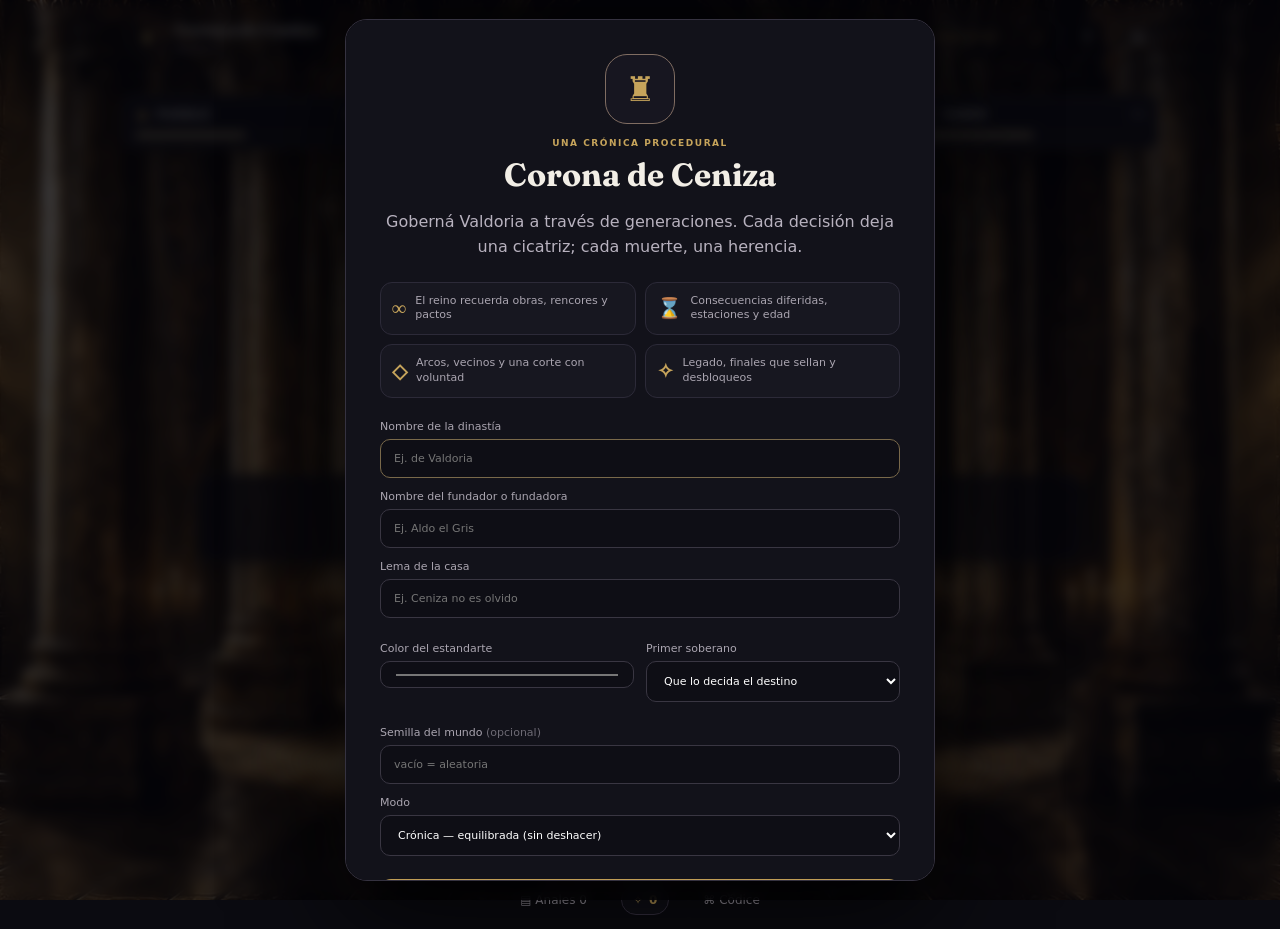
==== index.html @ 54a57205 "Hacer que la corte recuerde nombres, que Odon ceda el oficio y que el Codice guarde cronicas. Co-aut" ====
<!doctype html>
<html lang="es">
<head>
  <meta charset="utf-8" />
  <meta name="viewport" content="width=device-width, initial-scale=1, viewport-fit=cover" />
  <meta name="theme-color" content="#0c0c12" />
  <meta name="description" content="Goberná Valdoria a través de generaciones. Cada decisión deja una cicatriz; cada muerte, una herencia." />
  <title>Corona de Ceniza — Decisiones de una Dinastía</title>
  <link rel="preconnect" href="https://fonts.googleapis.com" />
  <link rel="preconnect" href="https://fonts.gstatic.com" crossorigin />
  <link rel="stylesheet" href="https://fonts.googleapis.com/css2?family=Fraunces:opsz,wght@9..144,500;9..144,650&family=Source+Sans+3:wght@400;600;700&display=swap" />
  <link rel="stylesheet" href="style.css?v=2.20" />
  <link rel="manifest" href="manifest.webmanifest" />
  <link rel="icon" href="icon.svg" type="image/svg+xml" />
  <link rel="apple-touch-icon" href="icon.svg" />
</head>
<body>
  <div class="kingdom-bg" id="kingdomBg" aria-hidden="true"><div class="hall-candle" id="hallCandle"></div><div class="hall-veil" id="hallVeil"></div></div>
  <canvas id="courtFx" aria-hidden="true"></canvas>
  <div id="app" class="app">
    <header class="topbar">
      <button id="brandBtn" class="brand" aria-label="Abrir menú">
        <span class="brand-crown">♜</span>
        <span><strong>Corona de Ceniza</strong><small id="reignLabel">Reinado I</small></span>
      </button>
      <div class="year-wrap">
        <span id="rulerName">—</span>
        <strong id="yearLabel">Año 1</strong>
        <em id="ageLabel" class="age-label"></em>
        <small id="heirLabel" class="heir-label"></small>
      </div>
      <div class="top-actions">
        <span id="seasonLabel" class="season-chip" title="Estación">Primavera</span>
        <button id="musicBtn" class="icon-btn music-btn" type="button" aria-pressed="true" aria-label="Silenciar la música de corte" title="Música de corte"><span aria-hidden="true">♪</span></button>
        <button id="helpBtn" class="icon-btn" aria-label="Ayuda">?</button>
        <button id="menuBtn" class="icon-btn" aria-label="Menú">☰</button>
      </div>
    </header>

    <section class="stats" aria-label="Estado del reino">
      <button class="stat" data-stat="pueblo" id="statPueblo" aria-describedby="tip-pueblo">
        <div class="stat-head"><span>♟</span><b>Pueblo</b><em id="puebloText">50</em></div>
        <div class="meter"><i id="puebloBar"></i></div>
        <span class="stat-tip" id="tip-pueblo" role="tooltip">Si llega a 0, una revuelta te arrastra. Si llega a 100, te vuelven innecesario.</span>
      </button>
      <button class="stat" data-stat="tesoro" id="statTesoro" aria-describedby="tip-tesoro">
        <div class="stat-head"><span>◆</span><b>Tesoro</b><em id="tesoroText">50</em></div>
        <div class="meter"><i id="tesoroBar"></i></div>
        <span class="stat-tip" id="tip-tesoro" role="tooltip">Si llega a 0, la Corona quiebra. Si llega a 100, el oro te encierra.</span>
      </button>
      <button class="stat" data-stat="ejercito" id="statEjercito" aria-describedby="tip-ejercito">
        <div class="stat-head"><span>⚔</span><b>Ejército</b><em id="ejercitoText">50</em></div>
        <div class="meter"><i id="ejercitoBar"></i></div>
        <span class="stat-tip" id="tip-ejercito" role="tooltip">Si llega a 0, te invaden. Si llega a 100, tus generales te reemplazan.</span>
      </button>
      <button class="stat" data-stat="saber" id="statSaber" aria-describedby="tip-saber">
        <div class="stat-head"><span>✦</span><b>Saber</b><em id="saberText">50</em></div>
        <div class="meter"><i id="saberBar"></i></div>
        <span class="stat-tip" id="tip-saber" role="tooltip">Si llega a 0, la superstición te señala. Si llega a 100, los sabios te declaran hipótesis.</span>
      </button>
    </section>
    <div id="fxLayer" class="fx-layer" aria-hidden="true"></div>

    <main class="game-stage">
      <div class="omens" id="omens"></div>
      <p class="whisper" id="whisper" aria-live="polite"></p>
      <div class="choice-preview left" id="leftPreview"><span>←</span><b id="leftText">No</b><small id="leftEffects"></small></div>
      <div class="choice-preview right" id="rightPreview"><b id="rightText">Sí</b><span>→</span><small id="rightEffects"></small></div>

      <div class="card-stack" id="cardStack">
        <div class="ghost-card back-2"></div>
        <div class="ghost-card back-1"></div>
        <article class="card" id="card" tabindex="0" aria-live="polite">
          <div class="swipe-label left" id="swipeLeft"><b id="swipeLeftText">Rechazar</b></div>
          <div class="swipe-label right" id="swipeRight"><b id="swipeRightText">Aceptar</b></div>
          <div class="card-topline"><span id="cardTag">CORTE</span><span id="rarityTag">COMÚN</span></div>
          <div class="portrait" id="portrait"><img id="portraitImg" alt="" /><div class="sil" id="portraitGlyph"></div><span id="advisorMood"></span></div>
          <div class="speaker"><strong id="speakerName">Consejera</strong><small id="speakerTitle">del reino</small></div>
          <p id="cardText">Cargando el destino…</p>
          <div class="echo" id="cardEcho"></div>
          <div class="card-footer"><span id="chainHint"></span><span class="drag-hint">Arrastrá o usá ← →</span></div>
        </article>
      </div>

      <div class="desktop-actions">
        <button id="leftBtn" class="choice-btn no"><span>←</span><b id="leftBtnText">Rechazar</b></button>
        <button id="consultBtn" class="consult-btn" title="Consultar al Consejo (no disponible en crisis)">Consejo</button>
        <button id="rightBtn" class="choice-btn yes"><b id="rightBtnText">Aceptar</b><span>→</span></button>
      </div>
      <p class="consult-hint" id="consultHint"></p>
    </main>

    <footer class="footer">
      <button id="chronicleBtn">▤ Anales <span id="chronicleCount">0</span></button>
      <div class="legacy-chip" title="Legado dinástico"><span>✧</span><b id="legacyValue">0</b></div>
      <button id="codexBtn">⌘ Códice</button>
    </footer>
  </div>

  <div id="toastLayer" class="toast-layer" aria-live="polite"></div>

  <dialog id="startDialog" class="modal start-modal">
    <div class="modal-scroll">
      <div class="sigil">♜</div>
      <p class="eyebrow">UNA CRÓNICA PROCEDURAL</p>
      <h1>Corona de Ceniza</h1>
      <p class="lead">Goberná Valdoria a través de generaciones. Cada decisión deja una cicatriz; cada muerte, una herencia.</p>
      <div class="feature-grid">
        <div><b>∞</b><span>El reino recuerda obras, rencores y pactos</span></div>
        <div><b>⌛</b><span>Consecuencias diferidas, estaciones y edad</span></div>
        <div><b>◇</b><span>Arcos, vecinos y una corte con voluntad</span></div>
        <div><b>✧</b><span>Legado, finales que sellan y desbloqueos</span></div>
      </div>
      <button id="continueBtn" class="primary hidden">La crónica sigue</button>
      <button id="showFoundBtn" class="secondary hidden">Fundar otra dinastía</button>
      <div id="foundFields">
      <label class="field">Nombre de la dinastía<input id="dynastyInput" maxlength="22" placeholder="Ej. de Valdoria" /></label>
      <label class="field">Nombre del fundador o fundadora<input id="founderInput" maxlength="22" placeholder="Ej. Aldo el Gris" /></label>
      <label class="field">Lema de la casa<input id="mottoInput" maxlength="48" placeholder="Ej. Ceniza no es olvido" /></label>
      <div class="field-row">
        <label class="field">Color del estandarte<input id="colorInput" type="color" value="#c6a45b" /></label>
        <label class="field">Primer soberano<select id="genderSelect"><option value="auto">Que lo decida el destino</option><option value="f">Soberana</option><option value="m">Soberano</option></select></label>
      </div>
      <label class="field">Semilla del mundo <span>(opcional)</span><input id="seedInput" maxlength="28" placeholder="vacío = aleatoria" /></label>
      <label class="field">Modo
        <select id="modeSelect">
          <option value="normal">Crónica — equilibrada (sin deshacer)</option>
          <option value="relaxed">Consejo Real — efectos −18%, un deshacer por reinado</option>
          <option value="harsh">Corona de Hierro — efectos +18%, confirma si la carta mata</option>
          <option value="chaos">Oráculo Roto — pesos salvajes y magnitudes inestables</option>
        </select>
      </label>
      <button id="startBtn" class="primary">Fundar la dinastía</button>
      <button id="dailyBtn" class="secondary">Desafío del día</button>
      </div>
      <p class="tiny">La partida se guarda en este navegador. Podés instalarla como aplicación.</p>
    </div>
  </dialog>

  <dialog id="menuDialog" class="modal side-modal">
    <div class="modal-head"><div><p class="eyebrow">CORONA DE CENIZA</p><h2>Consejo privado</h2></div><button class="close-btn" data-close="menuDialog">×</button></div>
    <div class="menu-list">
      <button id="resumeBtn"><span>▶</span><div><b>Continuar</b><small>Volver al trono</small></div></button>
      <button id="undoBtn"><span>↶</span><div><b>Deshacer última carta</b><small>Una vez por reinado en Consejo Real</small></div></button>
      <button id="saveBtn"><span>▣</span><div><b>Guardar</b><small>Forzar guardado local</small></div></button>
      <button id="exportBtn"><span>⇩</span><div><b>Exportar partida</b><small>Descargar un archivo JSON</small></div></button>
      <button id="importBtn"><span>⇧</span><div><b>Importar partida</b><small>Cargar un archivo JSON</small></div></button>
      <input id="importFile" type="file" accept="application/json" hidden />
      <button id="newGameBtn" class="danger"><span>↻</span><div><b>Nueva dinastía</b><small>Reiniciar progreso de esta crónica</small></div></button>
    </div>
    <div class="settings-box">
      <label><span>Sonido</span><input id="soundToggle" type="checkbox" checked /></label>
      <label><span>Música de corte</span><input id="musicToggle" type="checkbox" checked /></label>
      <label><span>Mostrar magnitud aproximada</span><input id="hintToggle" type="checkbox" checked /></label>
      <label><span>Reducir movimiento</span><input id="motionToggle" type="checkbox" /></label>
      <div class="seed-readout"><span>Semilla</span><code id="seedReadout">—</code></div>
    </div>
  </dialog>

  <dialog id="helpDialog" class="modal wide-modal">
    <div class="modal-head"><div><p class="eyebrow">OFICIO DE REINAR</p><h2>Cómo se sostiene la corona</h2></div><button class="close-btn" data-close="helpDialog">×</button></div>
    <div class="help-body">
      <p>Arrastrá la carta, usá los botones o las flechas ← →. Cada decisión mueve cuatro pilares. Si uno toca <b>0</b> o <b>100</b>, el reinado termina.</p>
      <ul>
        <li><b>Pueblo</b> — lealtad de plazas y aldeas. El amor extremo también destituye.</li>
        <li><b>Tesoro</b> — moneda, crédito y graneros. Demasiado oro crea un poder paralelo.</li>
        <li><b>Ejército</b> — cuarteles y fronteras. Un ejército demasiado fiel a sí mismo no lo es a vos.</li>
        <li><b>Saber</b> — escuelas, archivos, ritos. La ignorancia lincha; el exceso calcula tu irrelevancia.</li>
      </ul>
      <p>Los consejeros tienen humor. Si los maltratás, dejan de ser decorado. Las obras que construyas sobreviven a tu muerte. El tiempo no es siempre un año: algunas cartas duran una noche.</p>
      <p>La edad sube con los años. Si el cuerpo cede, Odón —o Iva, si él cedió el oficio— lo dice en una carta. El heredero, si tiene nombre, deja de ser «el niño». Si es menor de dieciséis, hay regencia. La otra cuna puede volver. El Códice guarda linaje, detonantes y crónicas selladas. Los Anales son el diario de <i>esta</i> corona.</p>
      <p>La corrupción, la autoridad y los rumores no se ven en las barras. Si se pudren, puede entrar una carta de traición: te avisan. Si ignorás los avisos, la daga no necesita que un pilar toque 0.</p>
      <p>Atajos: <kbd>←</kbd> <kbd>→</kbd> decidir · <kbd>M</kbd> música de corte · <kbd>?</kbd> esta ayuda · <kbd>Z</kbd> deshacer (si el modo lo permite).</p>
    </div>
  </dialog>

  <dialog id="chronicleDialog" class="modal wide-modal">
    <div class="modal-head"><div><p class="eyebrow">MEMORIA DEL REINO</p><h2>Anales</h2></div>
      <div class="head-actions">
        <button id="exportBookBtn" class="text-btn">Exportar libro</button>
        <button class="close-btn" data-close="chronicleDialog">×</button>
      </div>
    </div>
    <div id="chronicleList" class="chronicle-list"></div>
  </dialog>

  <dialog id="codexDialog" class="modal wide-modal">
    <div class="modal-head"><div><p class="eyebrow">PROGRESO DINÁSTICO</p><h2>Códice</h2></div><button class="close-btn" data-close="codexDialog">×</button></div>
    <div class="tabs">
      <button class="tab active" data-tab="lineage">Linaje</button>
      <button class="tab" data-tab="chronicles">Crónicas</button>
      <button class="tab" data-tab="achievements">Logros</button>
      <button class="tab" data-tab="legacy">Legado</button>
      <button class="tab" data-tab="advisors">Consejeros</button>
      <button class="tab" data-tab="edicts">Edictos</button>
      <button class="tab" data-tab="map">Mapa</button>
      <button class="tab" data-tab="secrets">Secretos</button>
      <button class="tab" data-tab="stats">Estadísticas</button>
    </div>
    <div id="codexContent" class="codex-content"></div>
  </dialog>

  <dialog id="deathDialog" class="modal death-modal">
    <div class="modal-scroll">
      <p class="eyebrow">EL REINADO HA TERMINADO</p>
      <figure class="death-art"><img id="deathArt" alt="" /><div class="death-icon" id="deathIcon">♚</div></figure>
      <h2 id="deathTitle">La corona cae</h2>
      <p id="deathText" class="lead"></p>
      <p id="deathMemory" class="memory"></p>
      <div class="death-stats">
        <div><span>Años</span><b id="deathYears">0</b></div>
        <div><span>Edad</span><b id="deathAge">0</b></div>
        <div><span>Legado</span><b id="deathLegacy">0</b></div>
      </div>
      <div id="deathEdicts" class="unlock-list"></div>
      <div id="deathHeir" class="heir-card"></div>
      <div id="deathUnlocks" class="unlock-list"></div>
      <button id="nextReignBtn" class="primary">Coronar al heredero</button>
    </div>
  </dialog>

  <dialog id="confirmDialog" class="modal side-modal">
    <div class="modal-head"><div><p class="eyebrow">CORONA DE HIERRO</p><h2>Esta carta puede matarte</h2></div><button class="close-btn" data-close="confirmDialog">×</button></div>
    <div class="confirm-body">
      <p id="confirmText" class="lead">Un pilar llegaría al extremo.</p>
      <div class="desktop-actions">
        <button id="confirmNo" class="choice-btn no"><b>Mejor no</b></button>
        <button id="confirmYes" class="choice-btn yes"><b>Acepto el riesgo</b></button>
      </div>
    </div>
  </dialog>

  <dialog id="endingDialog" class="modal start-modal">
    <div class="modal-scroll">
      <div class="sigil">✦</div>
      <p class="eyebrow">DESTINO DE VALDORIA</p>
      <h2 id="endingTitle">Final</h2>
      <p id="endingText" class="lead"></p>
      <div id="endingSummary" class="ending-summary"></div>
      <button id="endingSealBtn" class="primary">Sellar la crónica</button>
      <button id="endingContinueBtn" class="secondary">Seguir en modo eco</button>
    </div>
  </dialog>

  <dialog id="sealedDialog" class="modal start-modal">
    <div class="modal-scroll">
      <div class="sigil">✧</div>
      <p class="eyebrow">LIBRO CERRADO</p>
      <h2>La dinastía queda escrita</h2>
      <p id="sealedText" class="lead"></p>
      <button id="sealedExportBtn" class="primary">Descargar el libro</button>
      <button id="sealedNewBtn" class="secondary">Fundar otra casa</button>
    </div>
  </dialog>

  <script src="content.js?v=2.20"></script>
  <script src="cards-core.js?v=2.20"></script>
  <script src="cards-arcs.js?v=2.20"></script>
  <script src="audio.js?v=2.17"></script>
  <script src="fx.js?v=2.18"></script>
  <script src="game.js?v=2.20"></script>
</body>
</html>
---- style.css ----
:root{
  --bg:#0b0b11;--panel:#15151e;--panel2:#1d1c27;--paper:#eee5d3;--ink:#231f1a;
  --gold:#c6a45b;--house:#c6a45b;--muted:#8f899b;--line:#2c2a38;--danger:#b65454;
  --good:#6a9a79;--shadow:0 28px 70px rgba(0,0,0,.45);
  --season-tint:transparent;
}
*{box-sizing:border-box}
html,body{margin:0;min-height:100%;background:#0b0b11;color:#f3efe7;font-family:Fraunces,"Iowan Old Style","Palatino Linotype",Georgia,serif}
body{min-height:100vh;overflow-x:hidden;background:var(--bg)}
body.season-spring{--season-tint:rgba(90,120,70,.22)}
body.season-summer{--season-tint:rgba(160,110,40,.24)}
body.season-autumn{--season-tint:rgba(140,70,40,.26)}
body.season-winter{--season-tint:rgba(70,90,120,.26)}
body.omen-plague{--season-tint:rgba(70,110,80,.38)}
body.omen-war{--season-tint:rgba(120,40,40,.32)}
body.omen-void{--season-tint:rgba(60,40,90,.4)}
.kingdom-bg{position:fixed;inset:0;pointer-events:none;z-index:0;overflow:hidden;background:#07070b}
.kingdom-bg:before{content:"";position:absolute;inset:0;z-index:0;background:url('img/hall.jpg?v=2') center 40%/cover no-repeat;filter:saturate(.92) brightness(.94) contrast(1.04);transition:filter .7s ease}
body.season-spring .kingdom-bg:before{filter:saturate(1.05) brightness(1.02) contrast(1.02) hue-rotate(8deg)}
body.season-summer .kingdom-bg:before{filter:saturate(1.12) brightness(1.06) contrast(1.04) hue-rotate(14deg)}
body.season-autumn .kingdom-bg:before{filter:saturate(.95) brightness(.9) contrast(1.08) hue-rotate(-8deg)}
body.season-winter .kingdom-bg:before{filter:saturate(.62) brightness(.78) contrast(1.1) hue-rotate(-18deg)}
body.omen-plague .kingdom-bg:before{filter:saturate(.45) brightness(.72) contrast(1.08) hue-rotate(28deg)}
body.omen-war .kingdom-bg:before{filter:saturate(.7) brightness(.7) contrast(1.12) hue-rotate(-22deg)}
body.omen-void .kingdom-bg:before{filter:saturate(.4) brightness(.62) contrast(1.14) hue-rotate(-48deg)}
.hall-candle{position:absolute;inset:0;z-index:1;pointer-events:none;background:radial-gradient(ellipse 48vmin 40vmin at var(--cx,50%) var(--cy,44%),rgba(255,214,140,.22) 0%,rgba(255,186,96,.07) 40%,transparent 72%);mix-blend-mode:soft-light}
.hall-veil{position:absolute;inset:0;z-index:2;pointer-events:none;opacity:0;mix-blend-mode:multiply;transition:opacity .8s ease,background .8s ease}
body.season-spring .hall-veil{opacity:.3;background:radial-gradient(ellipse at 50% 28%,#6a8a4a 0%,transparent 72%)}
body.season-summer .hall-veil{opacity:.34;background:radial-gradient(ellipse at 62% 18%,#c4a050 0%,transparent 70%)}
body.season-autumn .hall-veil{opacity:.36;background:radial-gradient(ellipse at 40% 42%,#8a4a28 0%,transparent 72%)}
body.season-winter .hall-veil{opacity:.4;background:radial-gradient(ellipse at 50% 8%,#6a88aa 0%,#1a2430 100%)}
body.omen-plague .hall-veil{opacity:.46;background:radial-gradient(ellipse at 50% 50%,#2a4a38 0%,#0a1810 100%)}
body.omen-war .hall-veil{opacity:.44;background:radial-gradient(ellipse at 50% 62%,#5a2020 0%,#1a0808 100%)}
body.omen-void .hall-veil{opacity:.5;background:radial-gradient(ellipse at 50% 40%,#3a2860 0%,#080610 100%)}
.kingdom-bg:after{content:"";position:absolute;inset:0;z-index:3;background:
  radial-gradient(ellipse 34% 50% at 50% 52%,rgba(7,7,11,.42) 0%,rgba(7,7,11,.12) 46%,transparent 72%),
  linear-gradient(var(--season-tint),var(--season-tint));transition:background .8s ease}
.app{position:relative;z-index:1;min-height:100vh;max-width:1080px;margin:auto;display:grid;grid-template-rows:auto auto 1fr auto;padding:0 22px}
.topbar{min-height:76px;height:auto;padding:8px 0;display:flex;align-items:center;justify-content:space-between;border-bottom:1px solid var(--line);gap:12px}
button{font:inherit}
.brand,.icon-btn,.footer button,.text-btn{border:0;background:none;color:inherit;cursor:pointer}
.brand{display:flex;align-items:center;gap:10px;text-align:left}
.brand-crown{width:37px;height:37px;border:1px solid color-mix(in srgb,var(--house) 45%,#504867);border-radius:10px;display:grid;place-items:center;color:var(--house);font-size:20px;font-family:Georgia,serif}
.brand strong{display:block;letter-spacing:.02em}
.brand small,.year-wrap span{display:block;color:var(--muted);font-size:11px;margin-top:2px;font-family:"Source Sans 3",Inter,ui-sans-serif,system-ui,sans-serif}
.year-wrap{text-align:center;min-width:0}
.year-wrap strong{display:block;color:var(--house);font-size:13px;margin-top:2px;transition:transform .35s,opacity .35s}
.year-wrap strong.pulse{transform:scale(1.08);opacity:.55}
.age-label{display:block;font-style:normal;color:#6f6b75;font-size:10px;font-family:Inter,ui-sans-serif,system-ui,sans-serif;margin-top:2px}
.heir-label{display:block;color:var(--house);font-size:10px;letter-spacing:.02em;margin-top:2px;font-family:Inter,ui-sans-serif,system-ui,sans-serif;white-space:nowrap;overflow:hidden;text-overflow:ellipsis;max-width:220px}
.top-actions{display:flex;align-items:center;gap:8px}
.season-chip{font-family:Inter,ui-sans-serif,system-ui,sans-serif;font-size:10px;letter-spacing:.08em;text-transform:uppercase;color:var(--house);border:1px solid var(--line);padding:6px 9px;border-radius:999px}
.icon-btn{width:42px;height:42px;border:1px solid var(--line);border-radius:12px;font-size:18px;font-family:Inter,ui-sans-serif,system-ui,sans-serif;position:relative}
.music-btn{color:var(--house)}
.music-btn.is-off{color:#6f6b75}
.music-btn.is-off:after{content:"";position:absolute;left:11px;right:11px;top:50%;height:2px;background:currentColor;transform:rotate(-32deg);border-radius:2px;pointer-events:none}
.stats{display:grid;grid-template-columns:repeat(4,1fr);gap:14px;padding:18px 0;position:relative}
.stat{padding:10px 12px;border:1px solid rgba(198,164,91,.38);background:#111118;box-shadow:0 10px 24px rgba(0,0,0,.45);border-radius:12px;transition:.2s;color:#f3efe7;text-align:left;cursor:help;position:relative;font-family:Inter,ui-sans-serif,system-ui,sans-serif}
.stat.warning{border-color:#7d5c42}
.stat.danger{border-color:#8d4141;animation:pulse 1.2s infinite}
.stat.flash-up{border-color:#6a9a79}
.stat.flash-down{border-color:#b65454}
.stat-head{display:flex;align-items:center;gap:7px}
.stat-head span{color:var(--house)}
.stat-head b{font-size:11px;text-transform:uppercase;letter-spacing:.07em}
.stat-head em{font-size:11px;font-style:normal;color:var(--muted);margin-left:auto}
.meter{height:6px;background:#1a1822;margin-top:8px;border-radius:10px;overflow:hidden;box-shadow:inset 0 0 0 1px rgba(0,0,0,.55)}
.meter i{display:block;height:100%;width:50%;border-radius:10px;background:color-mix(in srgb,var(--house) 70%,#5c6c88);transition:width .45s cubic-bezier(.2,.8,.2,1)}
.stat-tip{display:none;position:absolute;left:0;right:0;top:calc(100% + 6px);z-index:8;padding:8px 10px;background:#171720;border:1px solid var(--line);border-radius:10px;color:#b8b2bf;font-size:11px;line-height:1.4;pointer-events:none}
.stat:hover .stat-tip,.stat:focus .stat-tip,.stat:focus-visible .stat-tip{display:block}
.fx-layer{position:relative;height:0;z-index:6}
.fx-delta{position:absolute;font-family:Inter,ui-sans-serif,system-ui,sans-serif;font-size:12px;font-weight:800;pointer-events:none;animation:floatDelta .9s ease-out forwards}
.fx-delta.up{color:#8fbf9c}
.fx-delta.down{color:#d48989}
.game-stage{min-height:620px;position:relative;display:flex;flex-direction:column;align-items:center;justify-content:center;padding:30px 0 24px}
.omens{position:absolute;top:5px;display:flex;gap:6px;min-height:26px;justify-content:center;flex-wrap:wrap;max-width:92%}
.omen{font-size:10px;padding:5px 9px;border-radius:999px;border:1px solid var(--line);color:#aaa4b4;background:#12121a;font-family:Inter,ui-sans-serif,system-ui,sans-serif}
.omen.urgent{border-color:#6e4552;color:#d69aa8}
.whisper{min-height:18px;margin:28px 0 0;color:#8a8494;font-size:13px;font-style:italic;text-align:center;max-width:520px}
.card-stack{position:relative;width:min(390px,88vw);height:490px;perspective:1200px}
.ghost-card,.card{position:absolute;inset:0;border-radius:24px}
.ghost-card{background:#cfc4af url('img/card-back.jpg') center/cover;border:1px solid #8d816e;transition:transform .36s ease,opacity .36s}
.back-2{transform:translateY(16px) scale(.94);opacity:.22}
.back-1{transform:translateY(8px) scale(.97);opacity:.43}
.card-stack.dealing .back-1{transform:translateY(3px) scale(.988);opacity:.58}
.card{background:
  radial-gradient(ellipse at 50% 0,rgba(255,246,220,.35),transparent 42%),
  linear-gradient(145deg,#efe4cc 0%,#e4d3b0 48%,#d7c19a 100%);
  color:var(--ink);
  box-shadow:var(--shadow),0 0 0 1px rgba(42,30,16,.45);
  padding:18px;display:flex;flex-direction:column;touch-action:none;user-select:none;cursor:grab;transform-origin:50% 110%;will-change:transform,opacity;overflow:hidden;isolation:isolate}
.card:before{content:"";position:absolute;inset:0;border-radius:inherit;pointer-events:none;z-index:0;opacity:.48;mix-blend-mode:multiply;background-image:
  url("data:image/svg+xml,%3Csvg xmlns='http://www.w3.org/2000/svg' width='180' height='180'%3E%3Cfilter id='n'%3E%3CfeTurbulence type='fractalNoise' baseFrequency='.8' numOctaves='4' stitchTiles='stitch'/%3E%3C/filter%3E%3Crect width='100%25' height='100%25' filter='url(%23n)'/%3E%3C/svg%3E"),
  repeating-linear-gradient(45deg,transparent,transparent 17px,rgba(92,64,28,.07) 17px,rgba(92,64,28,.07) 18px),
  radial-gradient(ellipse at 50% 40%,transparent 46%,rgba(92,50,16,.18) 100%)}
.card:after{content:"";position:absolute;inset:8px;border-radius:16px;pointer-events:none;z-index:3;border:1px solid rgba(90,62,28,.34);box-shadow:inset 0 0 0 1px rgba(255,246,222,.4),inset 0 0 48px rgba(90,50,16,.1)}
.card > *{position:relative;z-index:1}
.card .swipe-label{z-index:4}
.card.dragging{cursor:grabbing;transition:none!important}
.card.deal{animation:dealIn .4s cubic-bezier(.2,.85,.2,1)}
@keyframes dealIn{from{transform:translateY(28px) scale(.93) rotate(2.1deg);opacity:0}to{transform:none;opacity:1}}
#courtFx{position:fixed;inset:0;z-index:5;pointer-events:none}
body.hall-dim .kingdom-bg:before{filter:saturate(.5) brightness(.4) contrast(1.06)}
body.hall-dim .hall-candle{opacity:.18}
body.hall-dim .hall-veil{opacity:.2}
.card.tint-left{box-shadow:var(--shadow),inset 0 0 0 3px rgba(182,84,84,.45)}
.card.tint-right{box-shadow:var(--shadow),inset 0 0 0 3px rgba(106,154,121,.45)}
.swipe-label{position:absolute;top:46%;left:18px;right:18px;opacity:0;pointer-events:none;z-index:4;text-align:center;transition:opacity .12s}
.swipe-label b{display:inline-block;padding:8px 12px;border-radius:10px;font-size:16px;background:rgba(35,31,26,.88);color:#eee5d3}
.swipe-label.left b{border:1px solid #c28181}
.swipe-label.right b{border:1px solid #7ca990}
.swipe-label.show{opacity:1}
.card-topline{display:flex;justify-content:space-between;font-size:9px;letter-spacing:.12em;font-weight:800;color:#766c5b;font-family:Inter,ui-sans-serif,system-ui,sans-serif}
.portrait{height:168px;margin:10px 0 12px;border-radius:16px;background:radial-gradient(circle at 50% 35%,#4b4657,#272431 70%);display:grid;place-items:center;position:relative;overflow:hidden;box-shadow:inset 0 0 0 1px rgba(42,28,12,.35),0 1px 0 rgba(255,246,220,.35)}
.portrait img{position:absolute;inset:0;width:100%;height:100%;object-fit:cover;object-position:center 18%;opacity:0;transition:opacity .35s;z-index:1}
.portrait.has-art img{opacity:1}
.portrait.has-art .sil{opacity:0}
.portrait:before,.portrait:after{content:"";position:absolute;width:130px;height:130px;border:1px solid color-mix(in srgb,var(--house) 35%,transparent);transform:rotate(45deg)}
.portrait:after{width:170px;height:170px}
.portrait.has-art:before{display:none}
.portrait.has-art:after{content:"";position:absolute;inset:auto 0 0 0;height:46%;width:auto;border:0;transform:none;background:linear-gradient(transparent,rgba(18,16,24,.78));z-index:2;pointer-events:none}
.portrait.has-art span{color:#eee5d3;text-shadow:0 1px 10px #000}
.sil{width:86px;height:108px;z-index:1;position:relative;filter:drop-shadow(0 8px 20px rgba(0,0,0,.4))}
.sil:before,.sil:after{content:"";position:absolute;background:#d7c18d}
.sil-head{position:absolute;width:38px;height:38px;border-radius:50%;background:#d7c18d;left:24px;top:8px}
.sil-body{position:absolute;width:64px;height:62px;left:11px;top:46px;background:#d7c18d;clip-path:polygon(50% 0,100% 28%,92% 100%,8% 100%,0 28%)}
.sil.ines .sil-head{border-radius:46% 46% 40% 40%}
.sil.bruno .sil-body{clip-path:polygon(20% 0,80% 0,100% 100%,0 100%)}
.sil.tala .sil-head{width:34px;left:26px}
.sil.roldan .sil-body{clip-path:polygon(50% 0,100% 18%,88% 100%,12% 100%,0 18%)}
.sil.elian .sil-head{height:42px}
.sil.mara{filter:drop-shadow(0 8px 20px rgba(0,0,0,.4)) saturate(.7)}
.sil.odon .sil-body{background:#c9c0a8}
.sil.iva .sil-body{background:#b7c4b0}
.sil.iva .sil-head{width:32px;left:27px}
.sil.soraya .sil-head{border-radius:40% 60% 50% 50%}
.sil.naia .sil-head{background:#c9b7e0}
.sil.garrik .sil-body{clip-path:polygon(10% 0,90% 0,100% 100%,0 100%)}
.sil.lupo .sil-head{background:#e4d3a4}
.sil.ferran .sil-body{background:#c4a882}
.portrait span{position:absolute;right:12px;bottom:9px;font-size:14px;z-index:2}
.speaker{text-align:center}
.speaker strong{display:block;font-size:20px}
.speaker small{font-size:11px;color:#766c5b;font-family:Inter,ui-sans-serif,system-ui,sans-serif}
.card p{font-size:19px;line-height:1.34;text-align:center;margin:14px 8px 8px;display:grid;place-items:center;flex:1}
.echo{min-height:16px;text-align:center;font-size:12px;color:#6d624f;font-style:italic;padding:0 8px}
.card-footer{min-height:19px;border-top:1px solid rgba(64,50,33,.22);padding-top:10px;display:flex;justify-content:space-between;font-size:9px;color:#8d816e;font-family:Inter,ui-sans-serif,system-ui,sans-serif}
.chain{color:#755b2e;font-weight:bold}
.choice-preview{position:absolute;top:50%;transform:translateY(-50%);width:230px;opacity:1;transition:.2s;display:grid;align-items:center;gap:8px;pointer-events:none;padding:12px 14px;border-radius:14px;background:rgba(10,10,16,.78);border:1px solid rgba(198,164,91,.38);box-shadow:0 10px 28px rgba(0,0,0,.45);color:#f3efe7;text-shadow:0 1px 2px #000}
.choice-preview.left{right:calc(50% + 214px);text-align:right;grid-template-columns:1fr auto}
.choice-preview.right{left:calc(50% + 214px);grid-template-columns:auto 1fr}
.choice-preview span{font-size:34px;color:var(--house);filter:drop-shadow(0 1px 6px #000)}
.choice-preview b{font-size:18px;color:#f3efe7}
.choice-preview small{grid-column:1/-1;color:#d2c8b4;font-size:10px;min-height:13px;font-family:Inter,ui-sans-serif,system-ui,sans-serif}
.choice-preview.active{background:rgba(12,12,18,.88);border-color:color-mix(in srgb,var(--house) 55%,#504867)}
.desktop-actions{display:flex;gap:10px;margin-top:24px;align-items:center}
.choice-btn{min-width:150px;padding:13px 16px;border-radius:13px;border:1px solid var(--line);background:#15151d;color:#eee8dc;display:flex;align-items:center;justify-content:space-between;cursor:pointer;transition:.15s;font-family:Georgia,serif}
.choice-btn:hover{transform:translateY(-2px);border-color:#514b5e}
.choice-btn.no span{color:#c28181}
.choice-btn.yes span{color:#7ca990}
.consult-btn{width:64px;height:64px;border-radius:50%;border:1px solid var(--line);background:#171720;color:var(--house);cursor:pointer;font-size:10px;letter-spacing:.04em;text-transform:uppercase;font-family:Inter,ui-sans-serif,system-ui,sans-serif}
.consult-btn:disabled{opacity:.35;cursor:default}
.consult-hint{min-height:16px;margin:8px 0 0;font-size:12px;color:#8a8494;text-align:center;font-family:Inter,ui-sans-serif,system-ui,sans-serif;max-width:420px}
.footer{height:60px;border-top:1px solid var(--line);display:flex;justify-content:center;align-items:center;gap:28px;font-family:Inter,ui-sans-serif,system-ui,sans-serif}
.footer button{font-size:12px;color:#a7a2ad}
.footer button:hover{color:#fff}
.legacy-chip{display:flex;align-items:center;gap:6px;color:var(--house);font-size:12px;padding:7px 11px;border:1px solid #3b3546;border-radius:999px;background:#111119}
.modal{border:1px solid #353240;border-radius:22px;background:#12121a;color:#f2eee6;box-shadow:0 35px 110px rgba(0,0,0,.75);padding:0;max-width:calc(100vw - 30px)}
.modal::backdrop{background:rgba(5,5,9,.78);backdrop-filter:blur(6px)}
.start-modal{width:590px}
.modal-scroll{padding:34px}
.sigil{width:70px;height:70px;border:1px solid color-mix(in srgb,var(--house) 40%,#514867);border-radius:22px;display:grid;place-items:center;margin:0 auto 14px;font-size:34px;color:var(--house);background:#171620}
.eyebrow{text-transform:uppercase;letter-spacing:.17em;color:var(--house);font-size:9px;font-weight:800;margin:0 0 7px;font-family:Inter,ui-sans-serif,system-ui,sans-serif}
.start-modal .eyebrow,.start-modal h1,.start-modal h2,.start-modal .lead{text-align:center}
.start-modal h1,.modal h2{margin:0 0 12px}
.lead{color:#b8b2bf;line-height:1.55;font-family:Inter,ui-sans-serif,system-ui,sans-serif}
.memory{color:#d2b777;line-height:1.5;font-style:italic;text-align:center}
.feature-grid{display:grid;grid-template-columns:1fr 1fr;gap:9px;margin:22px 0}
.feature-grid div{border:1px solid var(--line);border-radius:12px;padding:11px;display:flex;gap:9px;align-items:center;background:#171720;font-family:Inter,ui-sans-serif,system-ui,sans-serif}
.feature-grid b{font-family:Georgia,serif;font-size:20px;color:var(--house)}
.feature-grid span{font-size:11px;color:#aaa5b0;line-height:1.35}
.field{display:block;color:#aaa5b0;font-size:11px;margin:12px 0;font-family:Inter,ui-sans-serif,system-ui,sans-serif}
.field span{opacity:.6}
.field input,.field select{width:100%;margin-top:6px;padding:12px 13px;border-radius:10px;border:1px solid #393642;background:#0e0e15;color:#fff;outline:none;font:inherit}
.field input:focus,.field select:focus{border-color:#79694a}
.field-row{display:grid;grid-template-columns:1fr 1fr;gap:12px}
.primary,.secondary{width:100%;border:0;border-radius:11px;padding:13px 17px;margin-top:11px;cursor:pointer;font-weight:800;font-family:Inter,ui-sans-serif,system-ui,sans-serif}
.primary{background:color-mix(in srgb,var(--house) 80%,#a48243);color:#17130c}
.secondary{background:#20202a;color:#ddd7cb;border:1px solid #373440}
.tiny{text-align:center;font-size:9px;color:#6f6b75;margin:12px 0 0;font-family:Inter,ui-sans-serif,system-ui,sans-serif}
.hidden{display:none!important}
.side-modal{width:430px}
.wide-modal{width:720px;max-height:82vh}
.modal-head{padding:22px 24px;border-bottom:1px solid var(--line);display:flex;align-items:center;justify-content:space-between;gap:12px}
.modal-head h2{margin:0}
.head-actions{display:flex;align-items:center;gap:8px}
.text-btn{font-size:11px;color:var(--house);font-family:Inter,ui-sans-serif,system-ui,sans-serif}
.close-btn{width:36px;height:36px;border-radius:10px;border:1px solid var(--line);background:#171720;color:#ddd;cursor:pointer;font-size:21px}
.menu-list{padding:13px}
.menu-list button{width:100%;display:flex;gap:12px;align-items:center;text-align:left;border:0;border-radius:11px;padding:12px;background:transparent;color:#eee;cursor:pointer;font-family:Inter,ui-sans-serif,system-ui,sans-serif}
.menu-list button:hover{background:#1a1a24}
.menu-list button>span{width:30px;height:30px;display:grid;place-items:center;border-radius:8px;background:#23232e;color:var(--house)}
.menu-list b,.menu-list small{display:block}
.menu-list small{color:#77727f;margin-top:2px}
.menu-list .danger b{color:#d78989}
.settings-box{border-top:1px solid var(--line);padding:15px 24px 22px;font-family:Inter,ui-sans-serif,system-ui,sans-serif}
.settings-box label,.seed-readout{display:flex;justify-content:space-between;align-items:center;font-size:11px;color:#aaa5b0;padding:7px 0}
.seed-readout code{max-width:230px;overflow:hidden;text-overflow:ellipsis;color:#d2b777}
.help-body,.confirm-body{padding:18px 24px 28px;font-family:Inter,ui-sans-serif,system-ui,sans-serif;color:#b8b2bf;line-height:1.55}
.help-body ul{padding-left:18px}
.help-body kbd{border:1px solid var(--line);padding:1px 6px;border-radius:6px;color:#eee;font-size:11px}
.chronicle-list,.codex-content{padding:18px 22px 28px;overflow:auto;max-height:65vh;font-family:Inter,ui-sans-serif,system-ui,sans-serif}
.chronicle-item{display:grid;grid-template-columns:72px 1fr;gap:12px;padding:12px 0;border-bottom:1px solid #25242e}
.chronicle-item time{font-size:10px;color:var(--house)}
.chronicle-item p{margin:0;font-family:Georgia,serif;font-size:14px;line-height:1.45}
.chronicle-item small{display:block;color:#77727f;margin-top:4px}
.tabs{display:flex;padding:10px 18px 0;gap:5px;border-bottom:1px solid var(--line);flex-wrap:wrap}
.tab{border:0;background:none;color:#85808d;padding:10px;cursor:pointer;border-bottom:2px solid transparent;font-family:Inter,ui-sans-serif,system-ui,sans-serif}
.tab.active{color:#e5dfd3;border-color:var(--house)}
.achievement{padding:12px;border:1px solid #2b2934;border-radius:12px;margin:8px 0;display:flex;gap:11px;align-items:center}
.achievement .badge{width:38px;height:38px;border-radius:11px;background:#24222c;display:grid;place-items:center;color:#675f70}
.achievement.unlocked .badge{color:var(--house);background:#292418}
.achievement b,.achievement small{display:block}
.achievement small{color:#77727f;margin-top:2px}
.advisor-grid{display:grid;grid-template-columns:1fr 1fr;gap:8px}
.advisor-cell{border:1px solid var(--line);border-radius:12px;padding:12px;overflow:hidden}
.advisor-face{display:block;width:100%;height:92px;object-fit:cover;object-position:center 18%;border-radius:8px;margin-bottom:8px;filter:saturate(.9)}
.advisor-cell b,.advisor-cell small{display:block}
.advisor-cell small{color:#807b86;margin-top:4px}
.advisor-cell.locked{filter:grayscale(1);opacity:.45}
.advisor-cell.ally{border-color:#4a6a55}
.advisor-cell.foe{border-color:#6e4552}
.secret{border-left:2px solid #4a4256;padding:8px 12px;margin:9px 0}
.secret.found{border-color:var(--house)}
.stat-table{display:grid;grid-template-columns:1fr auto;gap:9px;border-bottom:1px solid var(--line);padding:8px 0;font-size:12px}
.death-modal{width:560px}
.death-art{margin:8px 0 14px;border-radius:16px;overflow:hidden;border:1px solid var(--line);position:relative;min-height:160px;background:#121018}
.death-art img{display:block;width:100%;height:190px;object-fit:cover;object-position:center;filter:saturate(.85)}
.death-icon{text-align:center;font-size:66px;color:#a76262;margin:8px}
.death-art .death-icon{position:absolute;left:0;right:0;bottom:8px;margin:0;font-size:36px;text-shadow:0 8px 24px #000}
#foundFields.collapsed{display:none}
.death-stats{display:grid;grid-template-columns:repeat(3,1fr);gap:8px;margin:22px 0}
.death-stats div{border:1px solid var(--line);border-radius:12px;padding:12px;text-align:center}
.death-stats span,.death-stats b{display:block}
.death-stats span{font-size:9px;color:#807b86;text-transform:uppercase;font-family:Inter,ui-sans-serif,system-ui,sans-serif}
.death-stats b{font-size:22px;margin-top:5px;color:var(--house)}
.unlock-list{margin:10px 0}
.unlock{padding:9px;border-radius:9px;background:#1b1920;border:1px solid #332f3a;font-size:11px;margin:6px 0;color:#bdb6c2;font-family:Inter,ui-sans-serif,system-ui,sans-serif}
.heir-card{border:1px solid var(--line);border-radius:12px;padding:14px;margin:12px 0;text-align:center}
.heir-card b{display:block;color:var(--house);margin-bottom:6px}
.ending-summary{padding:15px;border:1px solid var(--line);border-radius:12px;margin:20px 0;color:#aaa5b0;line-height:1.5;font-size:12px;font-family:Inter,ui-sans-serif,system-ui,sans-serif}
.toast-layer{position:fixed;right:20px;bottom:20px;z-index:30;display:flex;flex-direction:column;gap:8px}
.toast{width:min(350px,calc(100vw - 40px));padding:12px 14px;border-radius:12px;border:1px solid #393541;background:#171720;box-shadow:0 12px 45px rgba(0,0,0,.45);animation:toastin .28s;font-family:Inter,ui-sans-serif,system-ui,sans-serif}
.toast b{font-size:11px;color:var(--house)}
.toast span{display:block;color:#aaa5b0;font-size:11px;margin-top:3px;line-height:1.35}
.perk-buy{margin-left:auto;border:1px solid #4a4250;background:#211f27;color:#d7c18d;padding:7px 9px;border-radius:9px;cursor:pointer;font-size:10px}
.perk-buy:disabled{opacity:.38;cursor:default}
.perk-cost{color:var(--house);font-size:10px;margin-top:4px;display:block}
.advisor-cell .rel{color:var(--house);font-size:9px;margin-top:6px}
.map-wrap{display:grid;grid-template-columns:1.2fr .8fr;gap:16px;align-items:start}
.map-svg{width:100%;height:auto;background:#0e0e15;border:1px solid var(--line);border-radius:14px}
.map-legend{font-size:12px;color:#aaa5b0;line-height:1.55}
.map-legend b{color:#e5dfd3}
.region{fill:#1d1c27;stroke:#3b3546;stroke-width:1.2;cursor:pointer}
.region.on{fill:color-mix(in srgb,var(--house) 28%,#1d1c27);stroke:var(--house)}
.region.built{fill:color-mix(in srgb,var(--house) 42%,#243028);stroke:var(--house);stroke-dasharray:3 2}
.region.hurt{fill:#3a2428;stroke:#8d4141}
.region.war{fill:#3a2020;stroke:#b65454}
.spark{width:100%;height:88px;display:block;margin:10px 0 18px}
.edict{border:1px solid var(--line);border-radius:10px;padding:10px 12px;margin:8px 0;font-size:12px}
.edict b{color:var(--house)}
.lineage{position:relative;padding:6px 0 8px 8px}
.lineage:before{content:"";position:absolute;left:22px;top:12px;bottom:18px;width:1px;background:linear-gradient(#3a3428,var(--house),#3a3428)}
.lineage-node{display:grid;grid-template-columns:28px 1fr;gap:14px;padding:12px 0 16px;position:relative}
.lineage-crown{width:28px;height:28px;border-radius:50%;border:1px solid rgba(198,164,91,.45);background:#15151e;color:var(--house);display:grid;place-items:center;font-size:13px;z-index:1}
.lineage-node.living .lineage-crown{background:color-mix(in srgb,var(--house) 22%,#15151e);box-shadow:0 0 0 4px rgba(198,164,91,.12)}
.lineage-node b{display:block;color:#f3efe7}
.lineage-node small{display:block;color:#8f899b;margin-top:4px;font-size:11px}
.lineage-events{display:flex;flex-wrap:wrap;gap:6px;margin-top:8px}
.lineage-events span{font-size:10px;padding:4px 8px;border-radius:999px;border:1px solid var(--line);color:#d2c8b4;background:#12121a}
.lineage-pass{margin-top:8px;color:var(--house);font-size:12px}
.lineage-fork{margin-top:6px;color:#9a7a7a;font-size:11px;padding-left:12px;border-left:2px solid #4a3030}
.chronicle-book{border:1px solid var(--line);border-radius:12px;padding:12px 14px;margin:10px 0;background:#12121a}
.chronicle-book b{display:block;color:var(--house);margin-bottom:4px}
.chronicle-book small{display:block;color:#8f899b;font-size:11px;margin-bottom:8px}
.chronicle-book div{color:#d2c8b4;font-size:12px;line-height:1.45}

@keyframes toastin{from{opacity:0;transform:translateY(10px)}to{opacity:1;transform:none}}
@keyframes pulse{50%{box-shadow:0 0 0 3px rgba(182,84,84,.12)}}
@keyframes floatDelta{from{opacity:1;transform:translateY(0)}to{opacity:0;transform:translateY(-22px)}}

@media(max-width:760px){
  .app{padding:0 12px}
  .topbar{min-height:64px;height:auto}
  .heir-label{max-width:42vw}
  .brand strong{font-size:13px}
  .brand-crown{width:33px;height:33px}
  .season-chip{display:inline-flex;font-size:8px;padding:4px 7px}
  .icon-btn{width:36px;height:36px;font-size:16px}
  .top-actions{gap:6px}
  .stats{gap:6px;padding:10px 0}
  .stat{padding:8px 7px}
  .stat-head{gap:4px}
  .stat-head b{font-size:9px}
  .stat-head em{font-size:10px;opacity:.9}
  .meter{height:4px}
  .game-stage{min-height:calc(100vh - 210px);padding:18px 0}
  .card-stack{height:470px;width:min(360px,90vw)}
  .portrait{height:150px}
  .card p{font-size:17px}
  .choice-preview{display:none}
  .desktop-actions{margin-top:18px;width:min(360px,90vw)}
  .choice-btn{min-width:0;flex:1;font-size:12px;padding:12px 10px}
  .consult-btn{width:54px;height:54px;flex:0 0 54px}
  .footer{height:52px;gap:18px}
  .feature-grid,.field-row,.map-wrap,.advisor-grid{grid-template-columns:1fr}
  .modal-scroll{padding:25px 20px}
  .toast-layer{left:12px;right:auto;bottom:12px}
  .whisper{margin-top:36px}
}
@media(max-height:760px) and (min-width:761px){
  .game-stage{min-height:520px}
  .card-stack{height:400px;width:350px}
  .portrait{height:120px}
  .card p{font-size:16px}
  .desktop-actions{margin-top:18px}
}
@media(hover:none){
  .hall-candle{animation:candleBreathe 5.6s ease-in-out infinite}
}
@keyframes candleBreathe{0%,100%{opacity:.68}50%{opacity:1}}
@media(prefers-reduced-motion:reduce){
  .card,.meter i,.toast,.fx-delta,.stat{animation:none!important;transition:none!important}
  .card.deal,.card.fly{animation:none;transition:opacity .2s}
  .hall-candle{animation:none}
}
body.reduce-motion .card.deal{animation:none}

body.reduce-motion .card,
body.reduce-motion .meter i,
body.reduce-motion .toast,
body.reduce-motion .fx-delta,
body.reduce-motion .stat{animation:none!important;transition:none!important}
body.reduce-motion .hall-candle{animation:none;opacity:.82}
body.reduce-motion .hall-veil{transition:none}
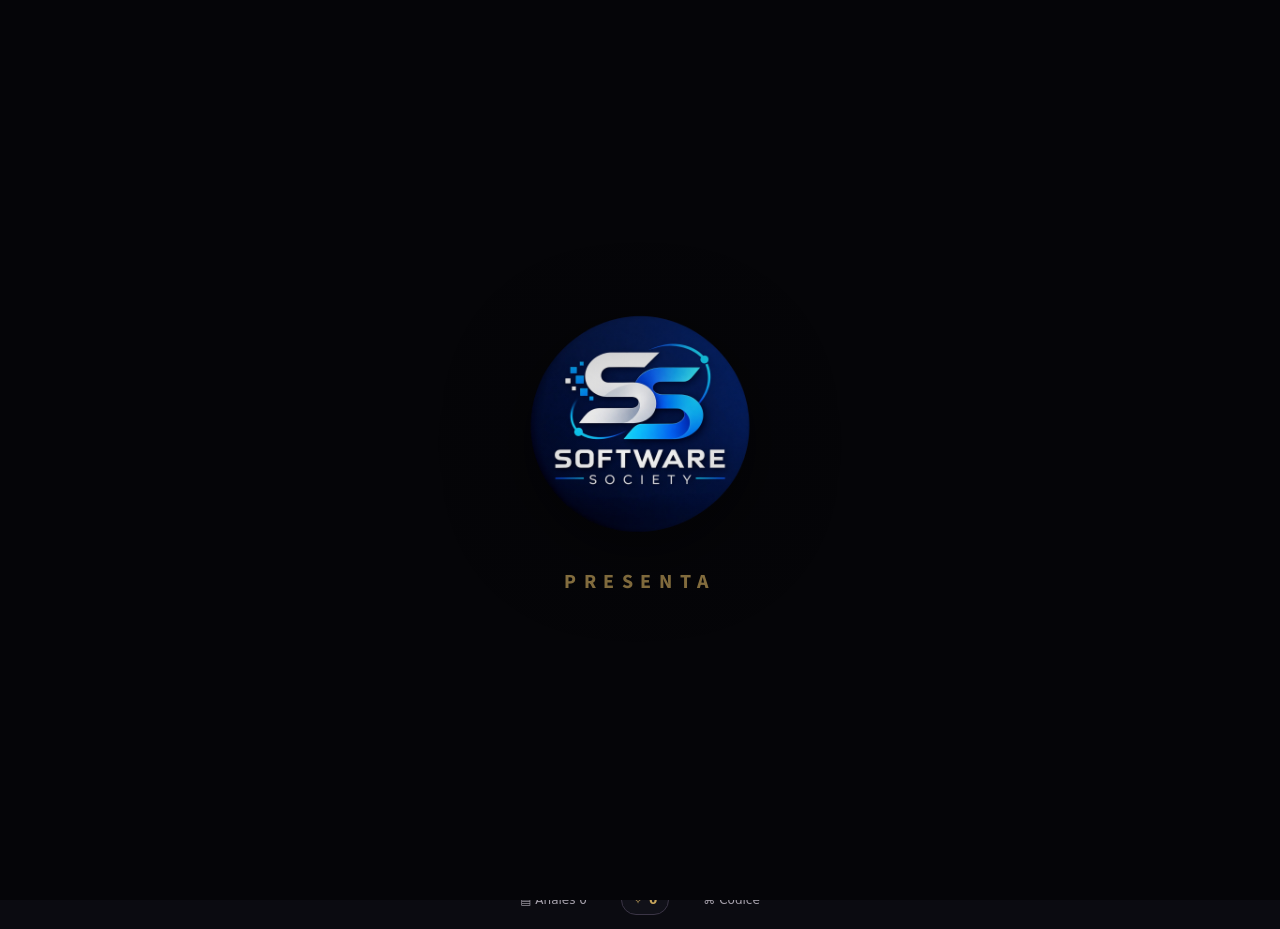
==== commit 61679056: "Dar una intro obligatoria de Software Society y el titulo pintado. Co-authored-by: Cursor <cursorage" ====
--- a/index.html
+++ b/index.html
@@ -9,18 +9,30 @@
   <link rel="preconnect" href="https://fonts.googleapis.com" />
   <link rel="preconnect" href="https://fonts.gstatic.com" crossorigin />
   <link rel="stylesheet" href="https://fonts.googleapis.com/css2?family=Fraunces:opsz,wght@9..144,500;9..144,650&family=Source+Sans+3:wght@400;600;700&display=swap" />
-  <link rel="stylesheet" href="style.css?v=2.20" />
+  <link rel="stylesheet" href="style.css?v=2.26" />
   <link rel="manifest" href="manifest.webmanifest" />
-  <link rel="icon" href="icon.svg" type="image/svg+xml" />
-  <link rel="apple-touch-icon" href="icon.svg" />
+  <link rel="icon" href="icon.png?v=2.22" type="image/png" />
+  <link rel="apple-touch-icon" href="icon.png?v=2.22" />
 </head>
 <body>
+  <div id="intro" class="intro" role="dialog" aria-modal="true" aria-label="Presentación">
+    <div class="intro-beat intro-studio">
+      <img class="intro-ss" src="img/software-society.png?v=2.24" alt="Software Society" />
+      <p class="intro-presents">PRESENTA</p>
+    </div>
+    <div class="intro-beat intro-game">
+      <img class="intro-crown" src="icon.png?v=2.22" alt="" />
+      <p class="intro-eyebrow">UNA CRÓNICA DE VALDORIA</p>
+      <h1 class="intro-title">Corona de Ceniza</h1>
+      <p class="intro-en">CROWN OF ASHES</p>
+    </div>
+  </div>
   <div class="kingdom-bg" id="kingdomBg" aria-hidden="true"><div class="hall-candle" id="hallCandle"></div><div class="hall-veil" id="hallVeil"></div></div>
   <canvas id="courtFx" aria-hidden="true"></canvas>
   <div id="app" class="app">
     <header class="topbar">
       <button id="brandBtn" class="brand" aria-label="Abrir menú">
-        <span class="brand-crown">♜</span>
+        <span class="brand-crown"><img src="icon.png?v=2.22" alt="" /></span>
         <span><strong>Corona de Ceniza</strong><small id="reignLabel">Reinado I</small></span>
       </button>
       <div class="year-wrap">
@@ -101,7 +113,7 @@
 
   <dialog id="startDialog" class="modal start-modal">
     <div class="modal-scroll">
-      <div class="sigil">♜</div>
+      <div class="sigil mark" aria-hidden="true"><img src="icon.png?v=2.22" alt="" /></div>
       <p class="eyebrow">UNA CRÓNICA PROCEDURAL</p>
       <h1>Corona de Ceniza</h1>
       <p class="lead">Goberná Valdoria a través de generaciones. Cada decisión deja una cicatriz; cada muerte, una herencia.</p>
@@ -258,6 +270,6 @@
   <script src="cards-arcs.js?v=2.20"></script>
   <script src="audio.js?v=2.17"></script>
   <script src="fx.js?v=2.18"></script>
-  <script src="game.js?v=2.20"></script>
+  <script src="game.js?v=2.26"></script>
 </body>
 </html>
--- a/style.css
+++ b/style.css
@@ -40,7 +40,8 @@
 button{font:inherit}
 .brand,.icon-btn,.footer button,.text-btn{border:0;background:none;color:inherit;cursor:pointer}
 .brand{display:flex;align-items:center;gap:10px;text-align:left}
-.brand-crown{width:37px;height:37px;border:1px solid color-mix(in srgb,var(--house) 45%,#504867);border-radius:10px;display:grid;place-items:center;color:var(--house);font-size:20px;font-family:Georgia,serif}
+.brand-crown{width:37px;height:37px;border:0;border-radius:10px;display:grid;place-items:center;padding:0;overflow:hidden;background:transparent;flex-shrink:0}
+.brand-crown img{width:100%;height:100%;display:block;object-fit:cover}
 .brand strong{display:block;letter-spacing:.02em}
 .brand small,.year-wrap span{display:block;color:var(--muted);font-size:11px;margin-top:2px;font-family:"Source Sans 3",Inter,ui-sans-serif,system-ui,sans-serif}
 .year-wrap{text-align:center;min-width:0}
@@ -170,6 +171,8 @@
 .start-modal{width:590px}
 .modal-scroll{padding:34px}
 .sigil{width:70px;height:70px;border:1px solid color-mix(in srgb,var(--house) 40%,#514867);border-radius:22px;display:grid;place-items:center;margin:0 auto 14px;font-size:34px;color:var(--house);background:#171620}
+.sigil.mark{border:0;background:transparent;padding:0;overflow:hidden;width:92px;height:92px;border-radius:24px;box-shadow:0 12px 36px rgba(0,0,0,.45)}
+.sigil.mark img{width:100%;height:100%;display:block;object-fit:cover}
 .eyebrow{text-transform:uppercase;letter-spacing:.17em;color:var(--house);font-size:9px;font-weight:800;margin:0 0 7px;font-family:Inter,ui-sans-serif,system-ui,sans-serif}
 .start-modal .eyebrow,.start-modal h1,.start-modal h2,.start-modal .lead{text-align:center}
 .start-modal h1,.modal h2{margin:0 0 12px}
@@ -343,3 +346,26 @@
 body.reduce-motion .stat{animation:none!important;transition:none!important}
 body.reduce-motion .hall-candle{animation:none;opacity:.82}
 body.reduce-motion .hall-veil{transition:none}
+
+body.intro-lock{overflow:hidden}
+.intro{position:fixed;inset:0;z-index:80;display:grid;place-items:center;background:#050508;color:#f3efe7;overflow:hidden}
+.intro:after{content:"";position:absolute;inset:0;pointer-events:none;background:radial-gradient(ellipse 50% 42% at 50% 48%,rgba(20,16,12,.0) 0%,rgba(5,5,8,.55) 72%,#050508 100%)}
+.intro.is-out{opacity:0;transition:opacity .7s ease;pointer-events:none}
+.intro.is-gone{display:none}
+.intro-beat{position:absolute;inset:0;display:flex;flex-direction:column;align-items:center;justify-content:center;gap:14px;opacity:0;transform:translateY(8px) scale(.98);pointer-events:none}
+.intro.is-studio .intro-studio,.intro.is-game .intro-game{opacity:1;transform:none;transition:opacity .7s ease,transform .8s ease}
+.intro.is-studio-out .intro-studio,.intro.is-game-out .intro-game{opacity:0;transform:scale(.96);transition:opacity .45s ease,transform .45s ease}
+.intro-ss{width:min(240px,56vw);height:auto;filter:drop-shadow(0 18px 40px rgba(0,0,0,.55))}
+.intro-presents{margin:10px 0 0;letter-spacing:.38em;font-size:20px;font-weight:700;color:#c6a45b;font-family:"Source Sans 3",Inter,ui-sans-serif,system-ui,sans-serif;opacity:0;transform:translateY(6px)}
+.intro.is-studio .intro-presents{opacity:1;transform:none;transition:opacity .6s ease .35s,transform .6s ease .35s}
+.intro-crown{width:min(168px,42vw);height:auto;border-radius:28px;box-shadow:0 22px 70px rgba(0,0,0,.6),0 0 48px rgba(224,112,48,.18)}
+.intro-eyebrow{margin:8px 0 0;letter-spacing:.22em;font-size:10px;font-weight:700;color:#c6a45b;font-family:"Source Sans 3",Inter,ui-sans-serif,system-ui,sans-serif;opacity:0}
+.intro-title{margin:0;font-size:clamp(32px,6vw,52px);font-weight:650;letter-spacing:.01em;opacity:0}
+.intro-en{margin:0;letter-spacing:.34em;font-size:11px;color:#8f899b;font-family:"Source Sans 3",Inter,ui-sans-serif,system-ui,sans-serif;opacity:0}
+.intro.is-game .intro-eyebrow{opacity:1;transition:opacity .55s ease .25s}
+.intro.is-game .intro-title{opacity:1;transition:opacity .7s ease .45s}
+.intro.is-game .intro-en{opacity:1;transition:opacity .7s ease .7s}
+@media(prefers-reduced-motion:reduce){
+  .intro,.intro-beat,.intro-presents,.intro-eyebrow,.intro-title,.intro-en{transition:none!important}
+}
+body.reduce-motion .intro,body.reduce-motion .intro-beat{transition:none!important}
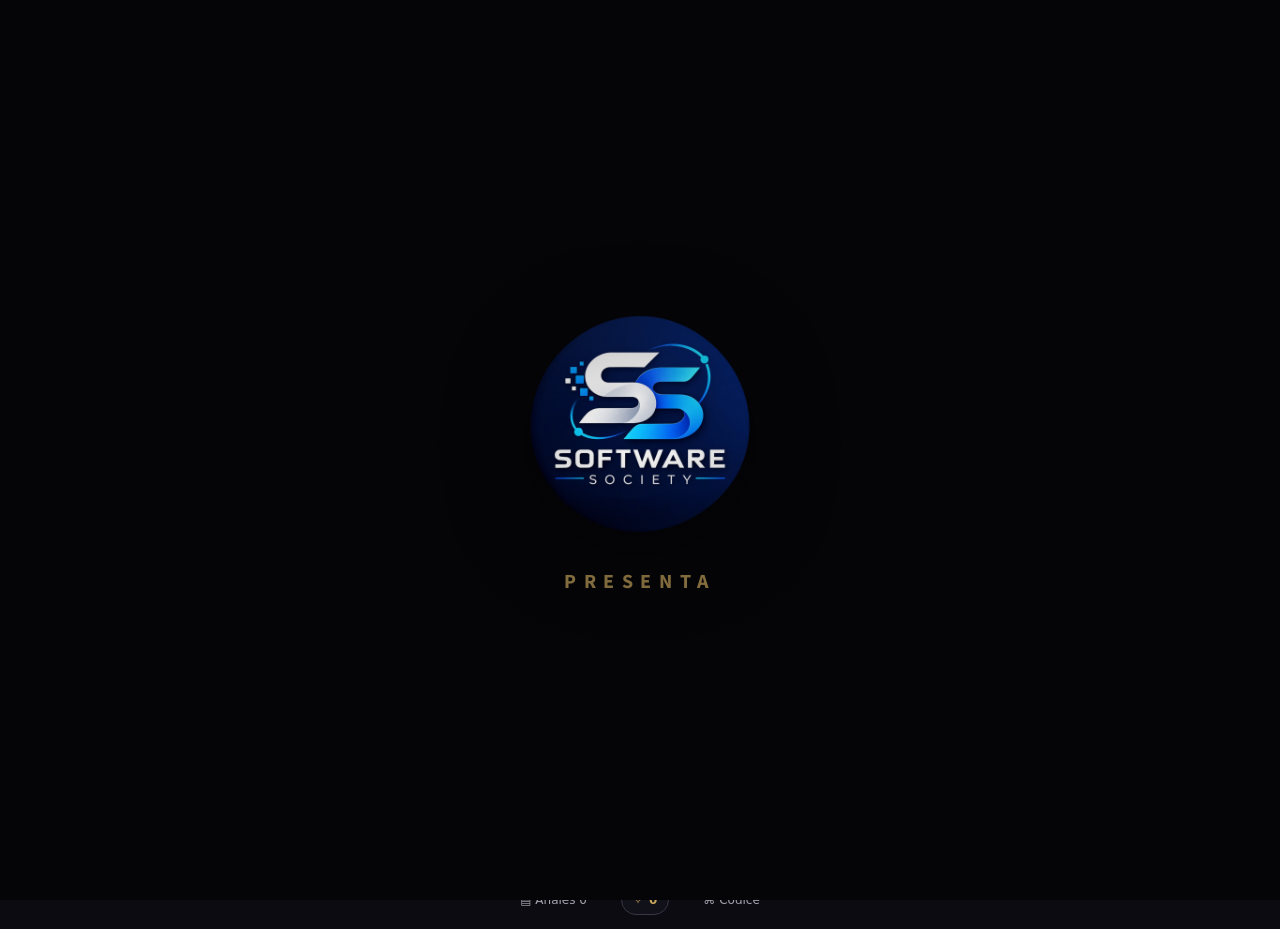
==== commit 9afd135f: "Dejar el mapa de Valdoria a la vista mientras se juega y abrirlo en el Codice al tocarlo. Co-authore" ====
--- a/index.html
+++ b/index.html
@@ -9,7 +9,7 @@
   <link rel="preconnect" href="https://fonts.googleapis.com" />
   <link rel="preconnect" href="https://fonts.gstatic.com" crossorigin />
   <link rel="stylesheet" href="https://fonts.googleapis.com/css2?family=Fraunces:opsz,wght@9..144,500;9..144,650&family=Source+Sans+3:wght@400;600;700&display=swap" />
-  <link rel="stylesheet" href="style.css?v=2.26" />
+  <link rel="stylesheet" href="style.css?v=2.27" />
   <link rel="manifest" href="manifest.webmanifest" />
   <link rel="icon" href="icon.png?v=2.22" type="image/png" />
   <link rel="apple-touch-icon" href="icon.png?v=2.22" />
@@ -74,6 +74,10 @@
     <div id="fxLayer" class="fx-layer" aria-hidden="true"></div>
 
     <main class="game-stage">
+      <button type="button" class="realm-map" id="realmMap" aria-label="Abrir mapa de Valdoria">
+        <span class="realm-map-frame" id="realmMapSvg"></span>
+        <span class="realm-map-caption">Valdoria</span>
+      </button>
       <div class="omens" id="omens"></div>
       <p class="whisper" id="whisper" aria-live="polite"></p>
       <div class="choice-preview left" id="leftPreview"><span>←</span><b id="leftText">No</b><small id="leftEffects"></small></div>
@@ -270,6 +274,6 @@
   <script src="cards-arcs.js?v=2.20"></script>
   <script src="audio.js?v=2.17"></script>
   <script src="fx.js?v=2.18"></script>
-  <script src="game.js?v=2.26"></script>
+  <script src="game.js?v=2.27"></script>
 </body>
 </html>
--- a/style.css
+++ b/style.css
@@ -269,6 +269,23 @@
 .region.built{fill:color-mix(in srgb,var(--house) 42%,#243028);stroke:var(--house);stroke-dasharray:3 2}
 .region.hurt{fill:#3a2428;stroke:#8d4141}
 .region.war{fill:#3a2020;stroke:#b65454}
+.region.gaze{stroke:#d8c49a;stroke-width:1.7;fill:color-mix(in srgb,var(--house) 18%,#1d1c27)}
+.region.flash{animation:regionFlash 1.25s ease}
+@keyframes regionFlash{
+  0%,100%{filter:none}
+  35%{filter:brightness(1.55) saturate(1.2)}
+  70%{filter:brightness(1.15)}
+}
+.realm-map{display:none;position:absolute;z-index:4;left:6px;top:8px;width:86px;margin:0;padding:6px 6px 5px;border:1px solid rgba(198,164,91,.38);border-radius:14px;background:rgba(10,10,16,.78);box-shadow:0 10px 28px rgba(0,0,0,.45);color:#d2c8b4;cursor:pointer;font:inherit;flex-direction:column;align-items:center;gap:3px}
+.realm-map.is-live{display:flex}
+.realm-map:hover,.realm-map:focus-visible{border-color:color-mix(in srgb,var(--house) 60%,#504867);color:#f3efe7}
+.realm-map-frame{display:block;width:100%;line-height:0;transform-origin:50% 50%}
+.realm-map-frame .map-svg{display:block;width:100%;height:auto;background:transparent;border:0;border-radius:8px;pointer-events:none}
+.realm-map-caption{font-family:"Source Sans 3",Inter,ui-sans-serif,system-ui,sans-serif;font-size:8px;letter-spacing:.16em;text-transform:uppercase;color:#8f899b}
+.realm-map.is-beat .realm-map-frame{animation:mapBeat 1.25s ease}
+.realm-map.is-beat{border-color:var(--house);box-shadow:0 0 0 1px color-mix(in srgb,var(--house) 45%,transparent),0 12px 32px rgba(0,0,0,.5)}
+@keyframes mapBeat{0%{transform:scale(1)}28%{transform:scale(1.08)}100%{transform:scale(1)}}
+body.reduce-motion .region.flash,body.reduce-motion .realm-map.is-beat .realm-map-frame{animation:none}
 .spark{width:100%;height:88px;display:block;margin:10px 0 18px}
 .edict{border:1px solid var(--line);border-radius:10px;padding:10px 12px;margin:8px 0;font-size:12px}
 .edict b{color:var(--house)}
@@ -308,6 +325,8 @@
   .stat-head em{font-size:10px;opacity:.9}
   .meter{height:4px}
   .game-stage{min-height:calc(100vh - 210px);padding:18px 0}
+  .omens{padding-left:92px;max-width:100%;justify-content:flex-end}
+  .realm-map{width:78px;top:4px;left:0;padding:4px 4px 3px;border-radius:12px}
   .card-stack{height:470px;width:min(360px,90vw)}
   .portrait{height:150px}
   .card p{font-size:17px}
@@ -321,12 +340,20 @@
   .toast-layer{left:12px;right:auto;bottom:12px}
   .whisper{margin-top:36px}
 }
+@media(min-width:761px) and (max-width:1179px){
+  .realm-map{width:128px;left:8px;top:auto;bottom:86px}
+}
+@media(min-width:1180px){
+  .app{max-width:1240px}
+  .realm-map{width:186px;left:4px;top:52%;bottom:auto;transform:translateY(-42%)}
+}
 @media(max-height:760px) and (min-width:761px){
   .game-stage{min-height:520px}
   .card-stack{height:400px;width:350px}
   .portrait{height:120px}
   .card p{font-size:16px}
   .desktop-actions{margin-top:18px}
+  .realm-map{bottom:72px;top:auto;transform:none;width:120px}
 }
 @media(hover:none){
   .hall-candle{animation:candleBreathe 5.6s ease-in-out infinite}
@@ -336,6 +363,7 @@
   .card,.meter i,.toast,.fx-delta,.stat{animation:none!important;transition:none!important}
   .card.deal,.card.fly{animation:none;transition:opacity .2s}
   .hall-candle{animation:none}
+  .region.flash,.realm-map.is-beat .realm-map-frame{animation:none!important}
 }
 body.reduce-motion .card.deal{animation:none}
 
